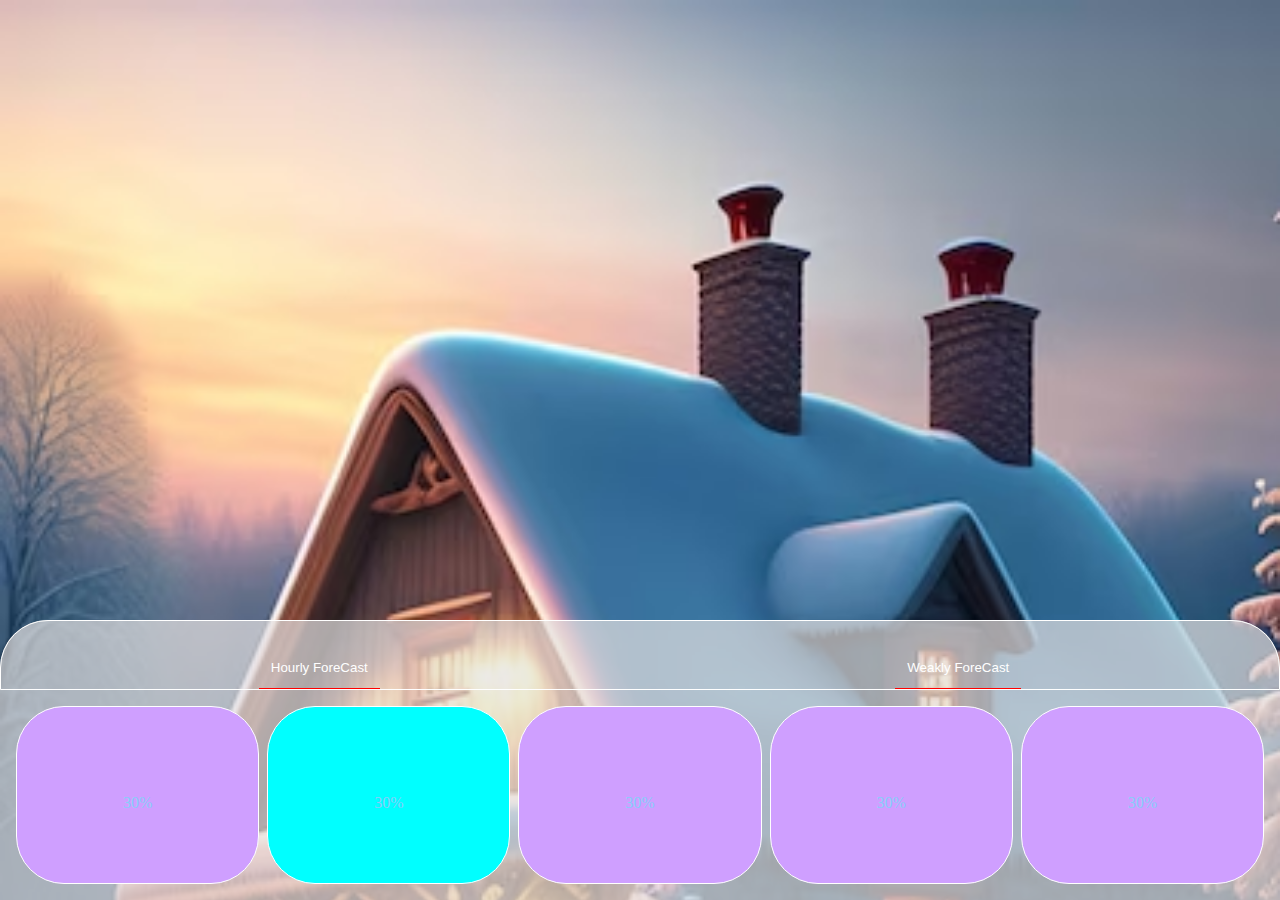
==== Page_One/index.html @ 0ccb5742 "Napravljena 2 nova foldera" ====
<!DOCTYPE html>
<html lang="en">
<head>
    <meta charset="UTF-8">
    <meta name="viewport" content="width=device-width, initial-scale=1.0">
    <link rel="stylesheet" href="style.css">
    <title>Document</title>
</head>
<body>

    <div class="backgroundImg">

        <!-- Display of the temperature in a certain country and the value of the wind -->
            <div id="temperature">
                <!-- Country -->
                <h1 id="country"></h1>
                <!-- Temperature -->
                <span id="temperatureNumber"></span>
                <!-- Wind -->
                <div id="detailedForecast">
                    <!-- Wind Pressure -->
                    <span id="weather"></span>
                    <div id="H-L">
                        <span id="highPressure"></span>
                        <span id="lowPressure"></span>
                    </div>
                </div>
            </div>
        <!---->


        <!-- FORECAST -->
            <div id="forecast">

                <div id="containerForecast">
                    <div id="hourlyForecast">
                        <button id="btn1">Hourly ForeCast</button>
                    </div>
                    <div id="weaklyForecast">
                        <button id="btn2">Weakly ForeCast</button>
                    </div>
                </div>
                
                <div id="containerWeather">
                    <div class="styledWeather item1">
                        <span class="time1"></span>
                        <img class="imgIcon1" src="" alt="">
                        <span class="percent">30%</span>
                        <span class="styledTemperature1"></span>
                    </div>
                    <div class="styledWeather item2">
                        <span class="time2"></span>
                        <img class="imgIcon2" src="" alt="">
                        <span class="percent">30%</span>
                        <span class="styledTemperature2"></span>
                    </div>
                    <div class="styledWeather item3">
                        <span class="time3"></span>
                        <img class="imgIcon3" src="" alt="">
                        <span class="percent">30%</span>
                        <span class="styledTemperature3"></span>
                    </div>
                    <div class="styledWeather item4">
                        <span class="time4"></span>
                        <img class="imgIcon4" src="" alt="">
                        <span class="percent">30%</span>
                        <span class="styledTemperature4"></span>
                    </div>
                    <div class="styledWeather item5">
                        <span class="time5"></span>
                        <img class="imgIcon5" src="" alt="">
                        <span class="percent">30%</span>
                        <span class="styledTemperature5"></span>
                    </div>
                </div>
            </div>

    </div>
    
    <script src="https://code.jquery.com/jquery-3.7.1.min.js" integrity="sha256-/JqT3SQfawRcv/BIHPThkBvs0OEvtFFmqPF/lYI/Cxo=" crossorigin="anonymous"></script>
    <script src="script.js"></script>
</body>
</html>
---- Page_One/style.css ----
* {
    margin: 0;
    padding: 0;
    box-sizing: border-box;
 }
 ::after,
 ::before {
    margin: 0;
    padding: 0;
    box-sizing: border-box;
 }

body, html {
    height: 100%;
 }

 .backgroundImg {
    background-image: url(/img/1.avif);
    background-repeat: no-repeat;
    background-size: cover; 
    height: 100%;
    display: grid;
    /* place-items: center; */
    grid-template-rows: repeat(5, 1fr);
    grid-template-columns: repeat(4, 1fr);
 }

 #temperature {
    /* border: 1px solid red; */
    grid-row: 2 / 3;
    grid-column: 2 / 4;
    display: flex;
    flex-direction: column;
    justify-content: center;
    align-items: center;
    gap: 1rem;
    color: white;
 }

 #country {
    font-size: 3rem;
 }

#temperatureNumber {
    font-size: 3rem;
}

 #detailedForecast {
    text-align: center;
 }

 #H-L {
    display: flex;
    gap: .5rem;
 }

 #forecast {
    /* border: 1px solid red; */
    grid-row: 5 / 6;
    grid-column: 1 / 6;
    border-top-left-radius: 3rem;
    border-top-right-radius: 3rem; 
    display: grid;
    grid-template-rows: repeat(4, 1fr);
    grid-template-columns: repeat(5, 1fr);
    background-color: rgb(228, 225, 225, 0.7);
 }

 #containerForecast {
    border: 1px solid white;
    grid-row: 1;
    grid-column: 1 / 6; 
    border-top-left-radius: 3rem;
    border-top-right-radius: 3rem;
    height: 70px;
    display: flex;
    justify-content: space-around;
    align-items: flex-end;
    color: white;
 }
 #hourlyForecast {
    padding: .75rem;
    /* border: 1px solid red; */
    border-bottom: 1px solid red;
 }
 #btn1 {
   background-color: transparent;
   border: none;
   color: white;
 }
 #btn2 {
   background-color: transparent;
   border: none;
   color: white;
 }
 #weaklyForecast {
    padding: .75rem;
    border-bottom: 1px solid red;
    cursor: pointer;
 }
 #containerWeather {
    /* border: 1px solid red; */
    /* background-color: lightcoral; */
    grid-row: 2 / 5;
    grid-column: 1 / 6;
    display: grid;
    grid-template-rows: 1fr;
    grid-template-columns: repeat(5, 1fr);
    padding: 1rem;
    gap: .5rem;
 }
 .styledWeather {
    border: 1px solid white;
    background-color: #CF9FFF;
    color: white;
    /* border-radius: 40%; */
    border-top-left-radius: 3rem;
    border-top-right-radius: 3rem;
    border-bottom-left-radius: 3rem;
    border-bottom-right-radius: 3rem;
    display: flex;
    flex-direction: column;
    align-items: center;
    justify-content: center;
    gap: 1rem;
    cursor: pointer;
 }

 .item2 {
   background-color: aqua;
 }

 .styledWeather img {
    width: 30px;
 }

 /* .styledWeather span {
    /* border: 1px solid;
    width: 10px;
    height: 10px; 
 } */

 .percent {
    color: lightskyblue;
 }
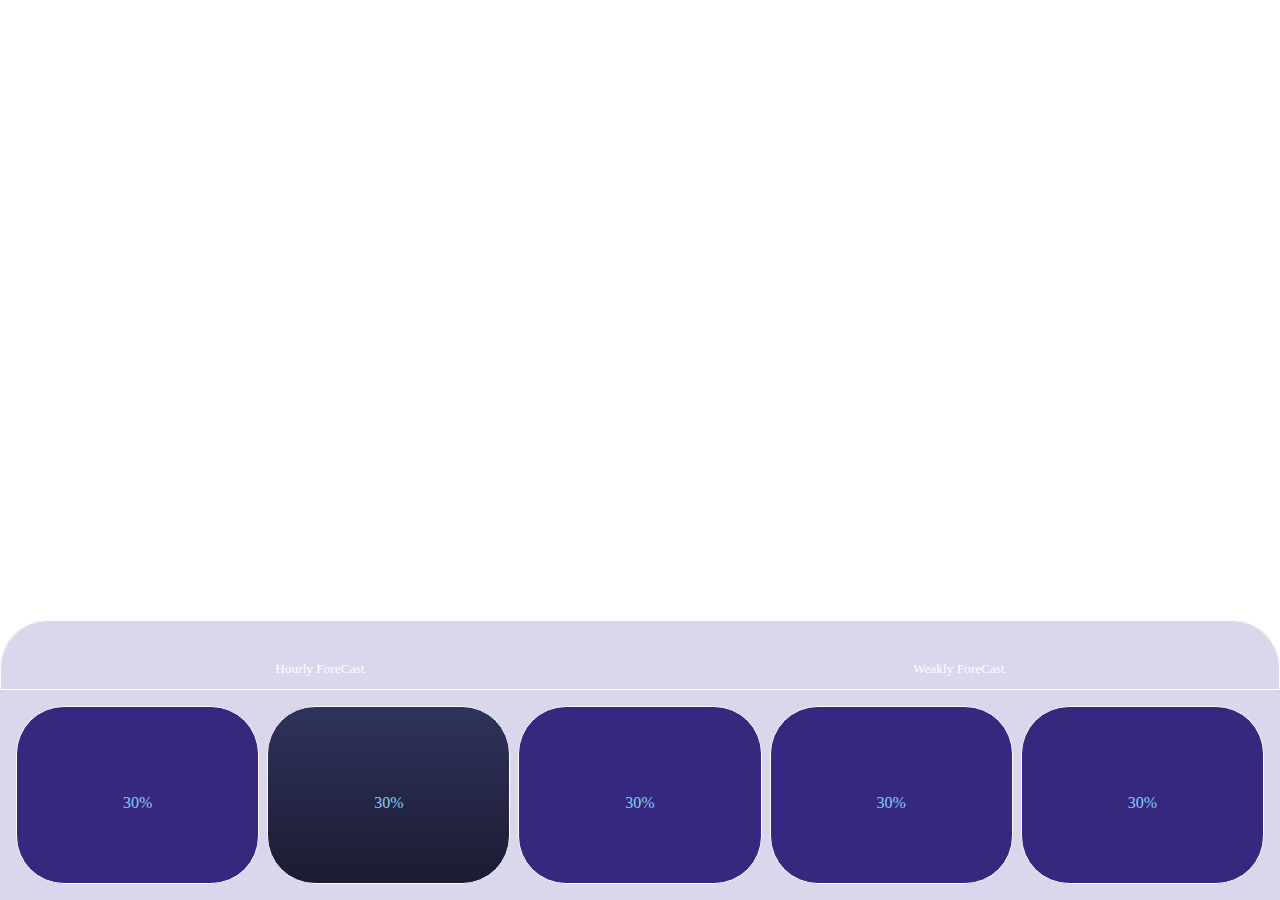
==== commit 29ed9b3f: "Napravljena aplikacija" ====
--- a/Page_One/index.html
+++ b/Page_One/index.html
@@ -4,6 +4,8 @@
     <meta charset="UTF-8">
     <meta name="viewport" content="width=device-width, initial-scale=1.0">
     <link rel="stylesheet" href="style.css">
+    <link href="https://fonts.cdnfonts.com/css/sf-pro-display" rel="stylesheet">
+    <link href="https://db.onlinewebfonts.com/c/1c45e28f8e86cc89876f003b953cc3e9?family=SF+Pro+Text+Regular" rel="stylesheet"> 
     <title>Document</title>
 </head>
 <body>
@@ -45,7 +47,8 @@
                     <div class="styledWeather item1">
                         <span class="time1"></span>
                         <img class="imgIcon1" src="" alt="">
-                        <span class="percent">30%</span>
+                        <!-- падавине -->
+                        <span class="percent">30%</span> 
                         <span class="styledTemperature1"></span>
                     </div>
                     <div class="styledWeather item2">
--- a/Page_One/style.css
+++ b/Page_One/style.css
@@ -15,12 +15,11 @@
  }
 
  .backgroundImg {
-    background-image: url(/img/1.avif);
+    background-image: url(/img/3.jpg);
     background-repeat: no-repeat;
     background-size: cover; 
     height: 100%;
     display: grid;
-    /* place-items: center; */
     grid-template-rows: repeat(5, 1fr);
     grid-template-columns: repeat(4, 1fr);
  }
@@ -39,19 +38,38 @@
 
  #country {
     font-size: 3rem;
+    font-family: 'SF Pro Display', sans-serif;
+    text-shadow: 2px 2px #36287e;
  }
 
 #temperatureNumber {
     font-size: 3rem;
+    font-family: 'SF Pro Display', sans-serif;
+    text-shadow: 2px 2px #36287e;
+    
 }
 
  #detailedForecast {
     text-align: center;
- }
+    font-family: 'SF Pro Display', sans-serif;
+    text-shadow: 2px 2px #36287e;   
+}
 
  #H-L {
     display: flex;
     gap: .5rem;
+    font-family: 'SF Pro Display', sans-serif;
+ }
+
+ #weather {
+   text-shadow: 2px 2px #36287e;
+ }
+
+ #lowPressure {
+   text-shadow: 2px 2px #36287e;
+ }
+ #highPressure {
+   text-shadow: 2px 2px #36287e;
  }
 
  #forecast {
@@ -63,7 +81,8 @@
     display: grid;
     grid-template-rows: repeat(4, 1fr);
     grid-template-columns: repeat(5, 1fr);
-    background-color: rgb(228, 225, 225, 0.7);
+    /* background-color: rgb(228, 225, 225, 0.7); */
+    background-color: #48319D33;
  }
 
  #containerForecast {
@@ -81,22 +100,31 @@
  #hourlyForecast {
     padding: .75rem;
     /* border: 1px solid red; */
-    border-bottom: 1px solid red;
+    /* border-bottom: 1px solid red; */
+ }
+ #hourlyForecast:hover {
+   box-shadow: 0px 2.5px 3px lightblue
  }
  #btn1 {
    background-color: transparent;
    border: none;
    color: white;
+   font-family: "SF Pro Text Regular";
  }
  #btn2 {
    background-color: transparent;
    border: none;
    color: white;
+   font-family: "SF Pro Text Regular";
  }
  #weaklyForecast {
     padding: .75rem;
-    border-bottom: 1px solid red;
+    /* border-bottom: 1px solid red; */
     cursor: pointer;
+ }
+
+ #weaklyForecast:hover {
+   box-shadow: 0px 2.5px 3px lightblue
  }
  #containerWeather {
     /* border: 1px solid red; */
@@ -111,8 +139,9 @@
  }
  .styledWeather {
     border: 1px solid white;
-    background-color: #CF9FFF;
+    background-color: #36287e;
     color: white;
+    font-family: "SF Pro Text Regular";
     /* border-radius: 40%; */
     border-top-left-radius: 3rem;
     border-top-right-radius: 3rem;
@@ -127,7 +156,8 @@
  }
 
  .item2 {
-   background-color: aqua;
+   /* background-color: aqua; */
+   background-image: linear-gradient(#2E335A, #1C1B33);
  }
 
  .styledWeather img {
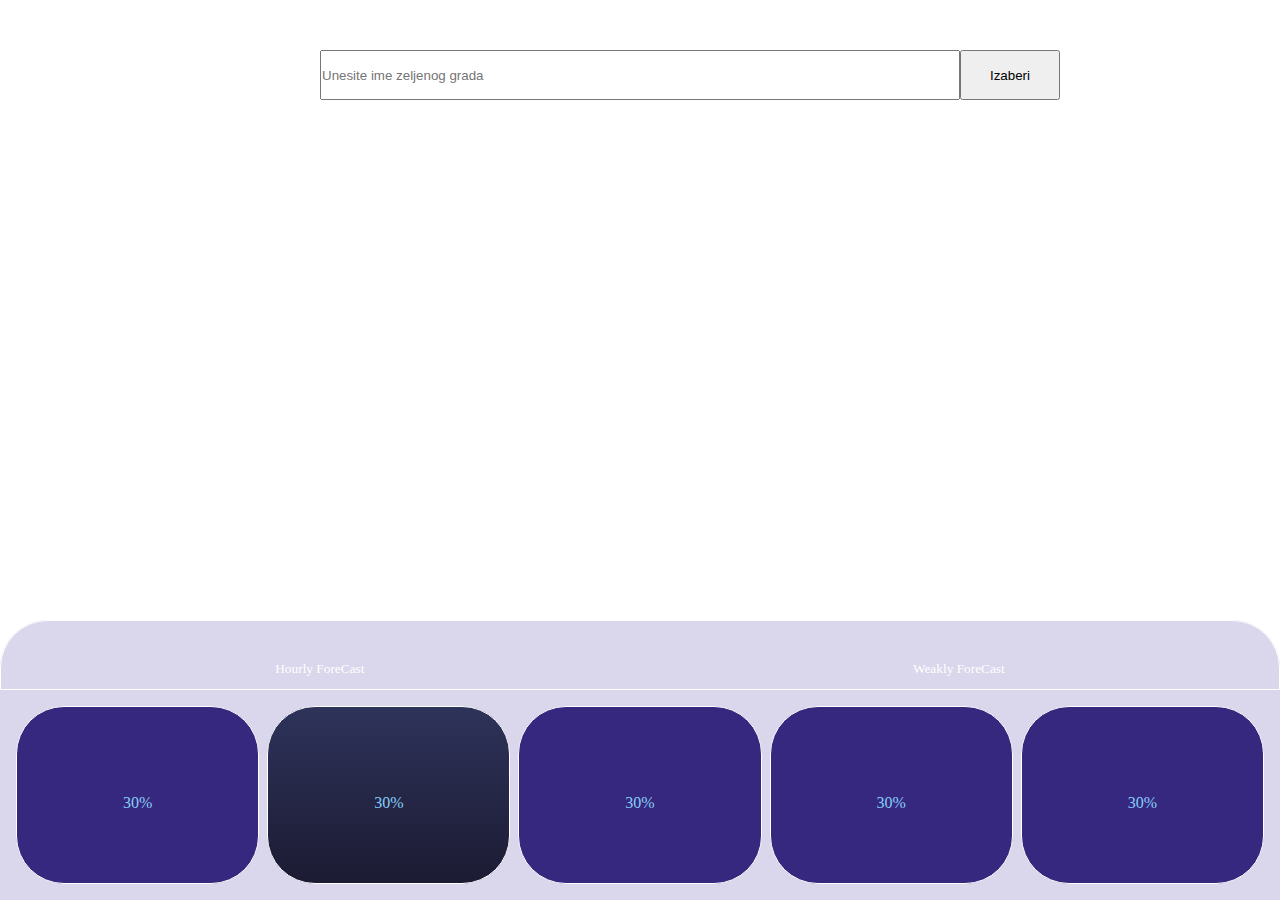
==== commit 3e264a94: "Ubacivanje search bar-a i dodavanje funkcionalnosti" ====
--- a/Page_One/index.html
+++ b/Page_One/index.html
@@ -12,6 +12,10 @@
 
     <div class="backgroundImg">
 
+        <input type="search" name="" id="search" placeholder="Unesite ime zeljenog grada">
+        <button id="btnIzabraniGrad" type="button">
+            Izaberi
+        </button>
         <!-- Display of the temperature in a certain country and the value of the wind -->
             <div id="temperature">
                 <!-- Country -->
@@ -47,7 +51,7 @@
                     <div class="styledWeather item1">
                         <span class="time1"></span>
                         <img class="imgIcon1" src="" alt="">
-                        <!-- падавине -->
+                        <!-- padavine -->
                         <span class="percent">30%</span> 
                         <span class="styledTemperature1"></span>
                     </div>
--- a/Page_One/style.css
+++ b/Page_One/style.css
@@ -25,7 +25,6 @@
  }
 
  #temperature {
-    /* border: 1px solid red; */
     grid-row: 2 / 3;
     grid-column: 2 / 4;
     display: flex;
@@ -73,7 +72,6 @@
  }
 
  #forecast {
-    /* border: 1px solid red; */
     grid-row: 5 / 6;
     grid-column: 1 / 6;
     border-top-left-radius: 3rem;
@@ -81,7 +79,6 @@
     display: grid;
     grid-template-rows: repeat(4, 1fr);
     grid-template-columns: repeat(5, 1fr);
-    /* background-color: rgb(228, 225, 225, 0.7); */
     background-color: #48319D33;
  }
 
@@ -99,8 +96,6 @@
  }
  #hourlyForecast {
     padding: .75rem;
-    /* border: 1px solid red; */
-    /* border-bottom: 1px solid red; */
  }
  #hourlyForecast:hover {
    box-shadow: 0px 2.5px 3px lightblue
@@ -119,7 +114,6 @@
  }
  #weaklyForecast {
     padding: .75rem;
-    /* border-bottom: 1px solid red; */
     cursor: pointer;
  }
 
@@ -127,8 +121,6 @@
    box-shadow: 0px 2.5px 3px lightblue
  }
  #containerWeather {
-    /* border: 1px solid red; */
-    /* background-color: lightcoral; */
     grid-row: 2 / 5;
     grid-column: 1 / 6;
     display: grid;
@@ -142,7 +134,6 @@
     background-color: #36287e;
     color: white;
     font-family: "SF Pro Text Regular";
-    /* border-radius: 40%; */
     border-top-left-radius: 3rem;
     border-top-right-radius: 3rem;
     border-bottom-left-radius: 3rem;
@@ -156,7 +147,6 @@
  }
 
  .item2 {
-   /* background-color: aqua; */
    background-image: linear-gradient(#2E335A, #1C1B33);
  }
 
@@ -164,12 +154,21 @@
     width: 30px;
  }
 
- /* .styledWeather span {
-    /* border: 1px solid;
-    width: 10px;
-    height: 10px; 
- } */
-
  .percent {
     color: lightskyblue;
  }
+
+ #search {
+   /* width: 100px; */
+   height: 50px;
+   margin-top: 50px;
+   grid-row: 1 / 1;
+   grid-column: 2 / 4;
+ }
+ #btnIzabraniGrad {
+   grid-row: 1 / 1;
+   grid-column: 4 / 5;
+   width: 100px;
+   height: 50px;
+   margin-top: 50px;
+ }
